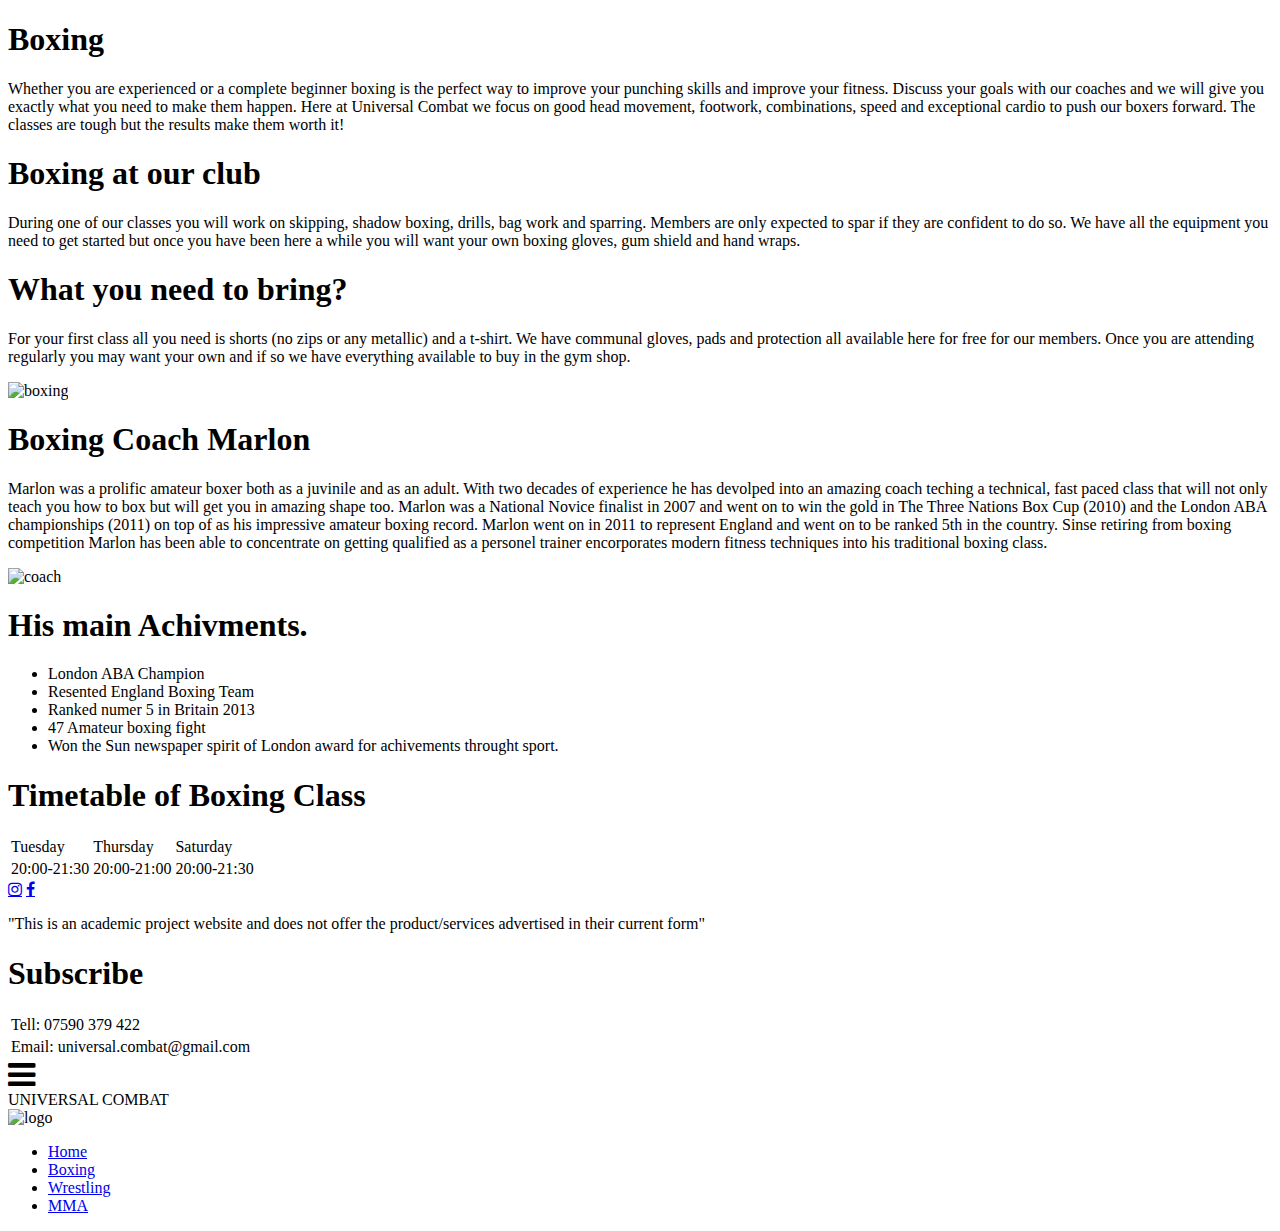
==== boxing.html @ 98cf2fdf "Add files via upload" ====
<!DOCTYPE html>

<html xmlns="http://www.w3.org/1999/xhtml" xml:lang="en" lang="en">


<head>
	
	<meta charset="UTF-8">
	
    <meta name="viewport" content="width=device-width, initial-scale=1.0">
    <meta http-equiv="X-UA-Compatible" content="ie=edge">
    <title>Assessment Template</title>
    <!-- Bootstrap Core CSS don’t modify this link -->
    <link href="css/bootstrap.min.css" rel="stylesheet">
    <!-- Custom CSS don’t modify this link-->
    <link href="css/YourStyle.css" rel="stylesheet">
    <link rel="stylesheet" href="https://maxcdn.bootstrapcdn.com/font-awesome/4.7.0/css/font-awesome.min.css">
      <script src="https://code.jquery.com/jquery-3.3.1.js"></script>
</head>


<body>

<div class="topnavbarr">
</div>	


<h1 class="wrestling">Boxing</h1>
<p class="aboutboxing">Whether you are experienced or a complete beginner boxing is the perfect way to improve your punching skills and improve your fitness. Discuss your goals with our coaches and we will give you exactly what you need to make them happen. Here at Universal Combat we focus on good head movement, footwork, combinations, speed and exceptional cardio to push our boxers forward. The classes are tough but the results make them worth it!</p>


<h1 class="boxingattheclub">Boxing at our club</h1>
<p class="boxingattheclub2">During one of our classes you will work on skipping, shadow boxing, drills, bag work and sparring. Members are only expected to spar if they are confident to do so. We have all the equipment you need to get started but once you have been here a while you will want your own boxing gloves, gum shield and hand wraps.</p>


<h1 class="needtobring">What you need to bring?</h1>

<p class="needtobring2">For your first class all you need is shorts (no zips or any metallic) and a t-shirt. We have communal gloves, pads and protection all available here for free for our members. Once you are attending regularly you may want your own and if so we have everything available to buy in the gym shop.</p>

<img src="images/boxing1.jpg" alt="boxing" class="boxing1">	
	
	<h1 class="ourboxingcoach">Boxing Coach Marlon</h1>
	<p class="coach2">Marlon was a prolific amateur boxer both as a juvinile and as an adult. With two decades of experience he has devolped into an amazing coach teching a technical, fast paced class that will not only teach you how to box but will get you in amazing shape too.
Marlon was a National Novice finalist in 2007  and went on to win the gold  in The Three Nations Box Cup (2010) and the London ABA championships (2011) on top of as his impressive amateur boxing record. Marlon went on in 2011 to represent England and went on to be ranked 5th in the country.
Sinse retiring from boxing competition Marlon has been able to concentrate on getting qualified as a personel trainer encorporates modern fitness techniques into his traditional boxing class.</p>

<img src="images/coachpic.png" alt="coach" class="coachpicc">	
<h1 class="achivements234">His main Achivments.</h1>	

<ul class="achivements23">
  <li>London ABA Champion</li>
  <li>Resented England Boxing Team</li>
  <li>Ranked numer 5 in Britain 2013</li>
  <li>47 Amateur boxing fight</li>
  <li>Won the Sun newspaper spirit of London award for achivements throught sport.</li>
</ul> 	


<h1 class="timetable166">Timetable of Boxing Class</h1>	

<table class="timetable12">
  <tr>
    <td>Tuesday</td>
    <td>Thursday</td>
    <td>Saturday</td>
  </tr>
   <tr>
    <td>20:00-21:30</td>
    <td>20:00-21:00</td>
    <td>20:00-21:30</td>
  </tr>
</table>

<div class="bottombarrrr">
<a href="https://www.instagram.com/unicombat/" class="fa fa-instagram"></a>
<a href="https://m.facebook.com/uni.combat.3" class="fa fa-facebook"></a>
</div>

<p class="academicwebsiteee">"This is an academic project website and does not offer the product/services advertised in their current form"</p>	
	
	<h1 class="subscribee">Subscribe</h1>
	<table class="bottomtableee">
  <tr>
    <td>Tell: 07590 379 422</td>
  </tr>
  <tr>
    <td>Email: universal.combat@gmail.com</td>
  </tr>

</table>
	<div class="wrapper">
            <header>
                  <nav>
                        <div class="menu-icon">
                              <i class="fa fa-bars fa-2x"></i>
                        </div>
                        <div class="logo">
                              UNIVERSAL COMBAT
                        </div>
	<img src="images/logoo.png" alt="logo" class="logoo">
	
                        <div class="menu">
                              <ul>
                                   <li><a href="index.html" class="iop">Home</a></li>
                                    <li><a href="boxing.html" class="iop">Boxing</a></li>
                                    <li><a href="wrestling.html" class="iop">Wrestling</a></li>
                                    <li><a href="MMA.html" class="iop">MMA</a></li>
                                   
                              </ul>
                        </div>
                  </nav>

            </header>

     
      </div>



      <script>

      // Menu-toggle button

      $(document).ready(function() {
            $(".menu-icon").on("click", function() {
                  $("nav ul").toggleClass("showing");
            });
      });

      // Scrolling Effect

      $(window).on("scroll", function() {
            if($(window).scrollTop()) {
                  $('nav').addClass('black');
            }

            else {
                  $('nav').removeClass('black');
            }
      })


      </script>


    <!-- jQuery -->
    <script src="js/jquery.js"></script>

    <!-- Bootstrap Core JavaScript -->
    <script src="js/bootstrap.min.js"></script>


</body>
</html>
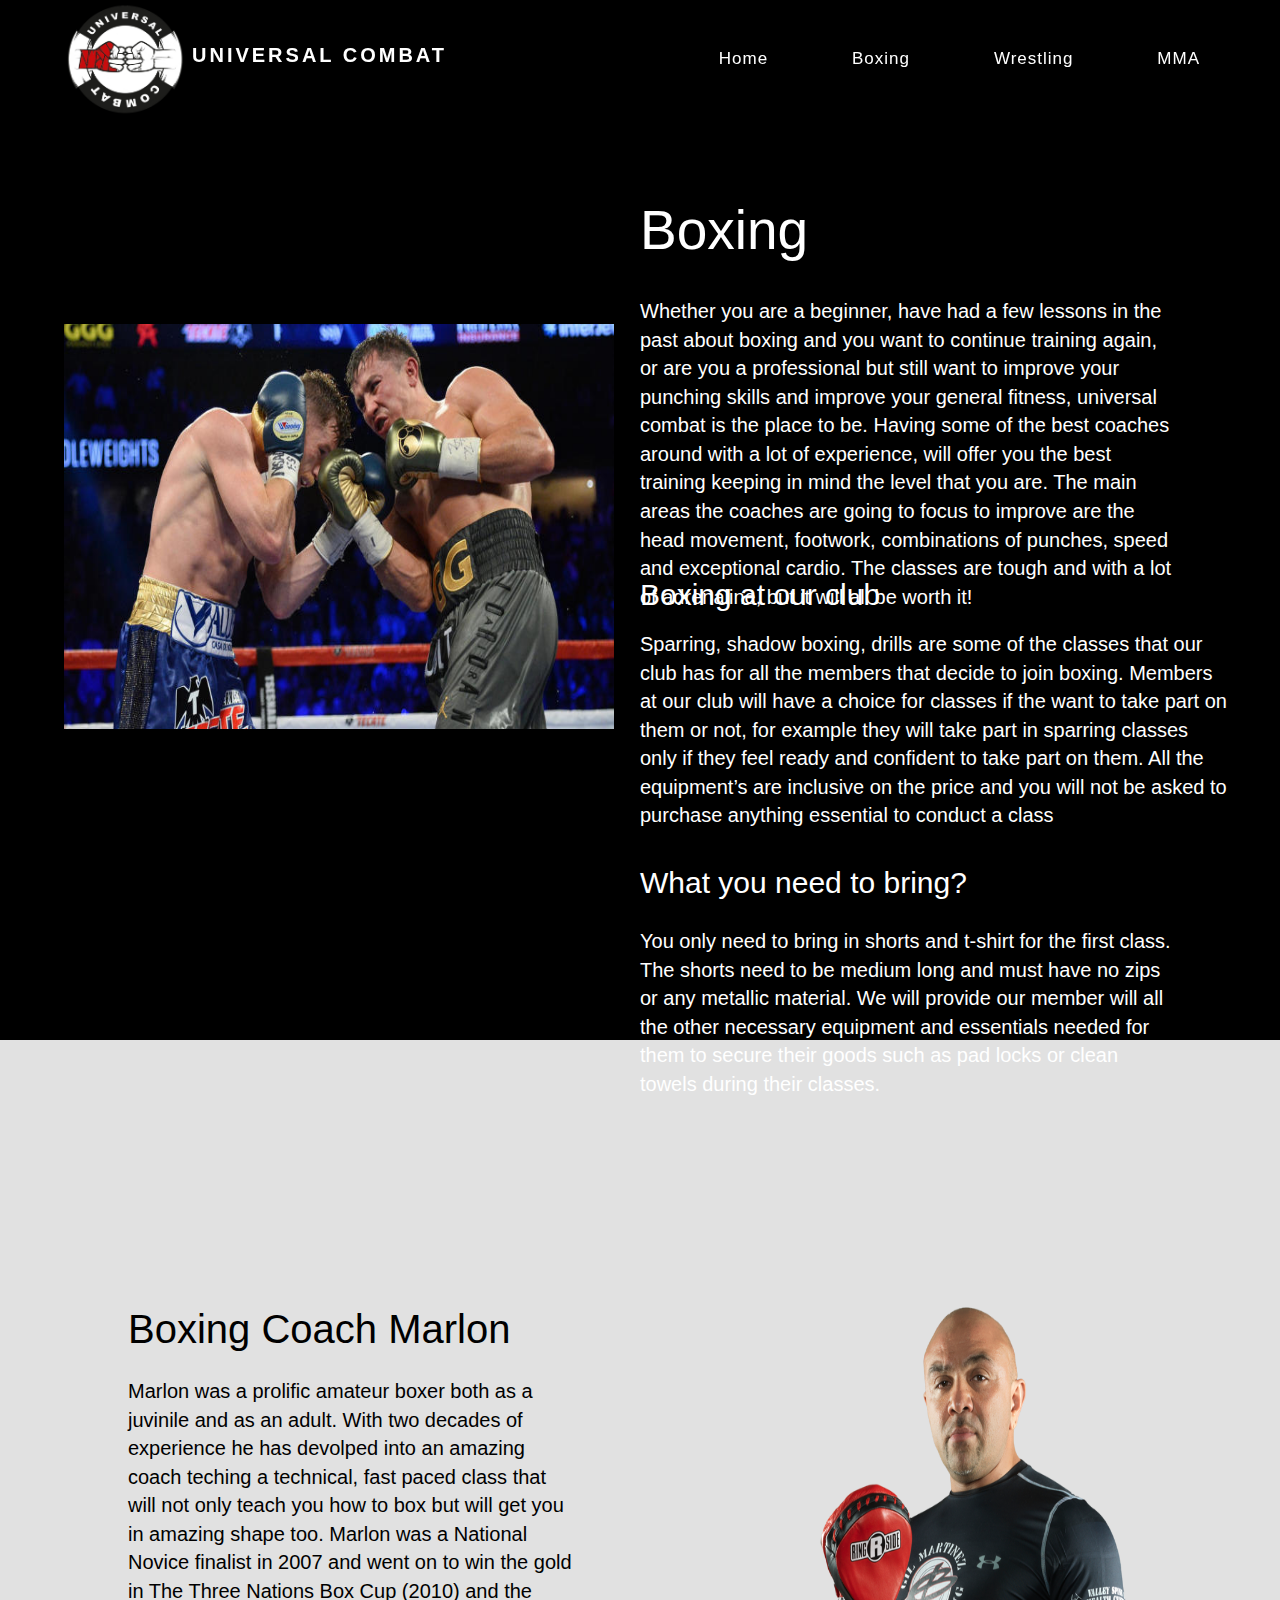
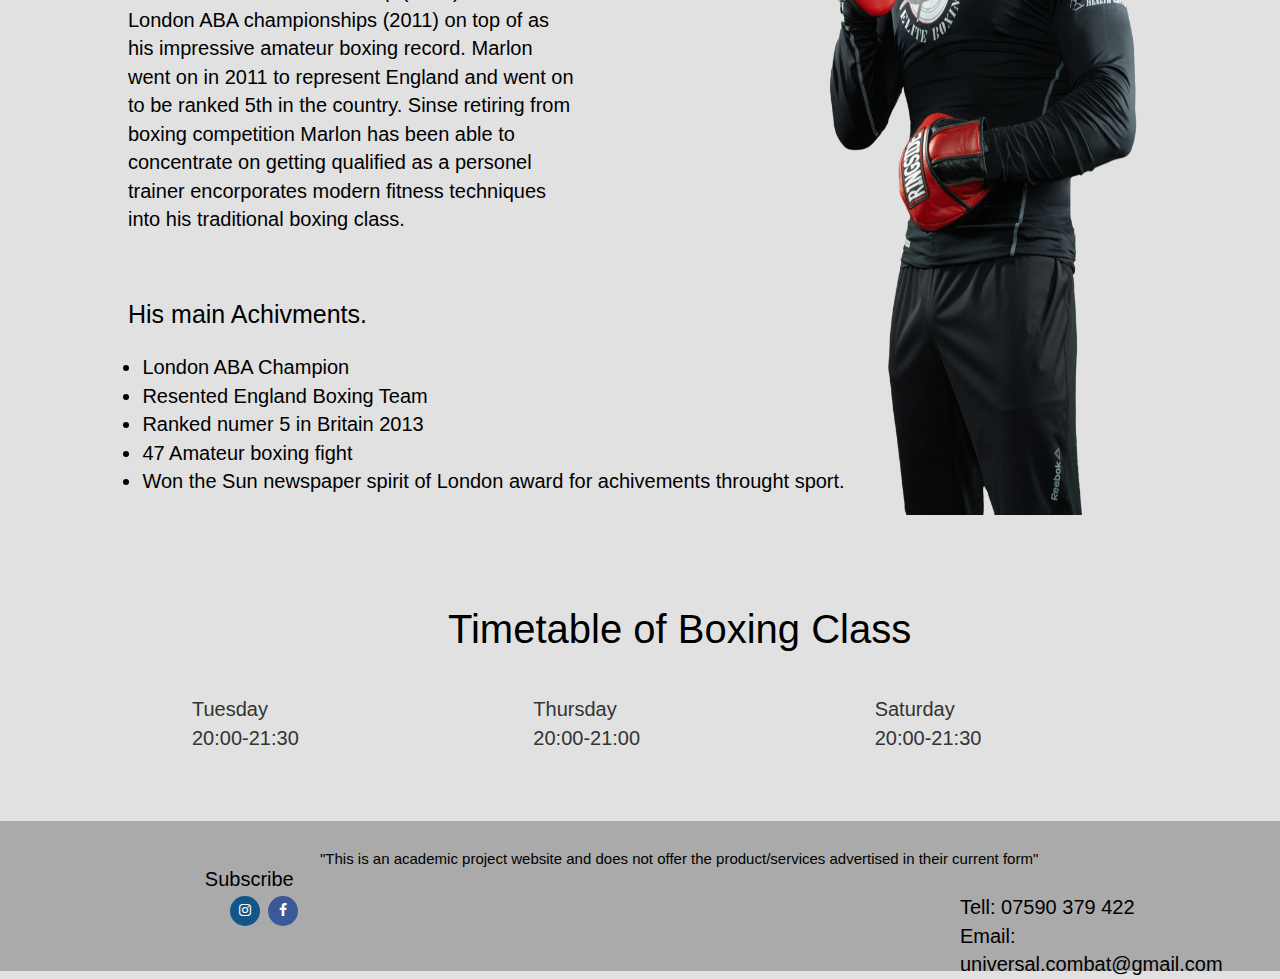
==== commit 60ee3aee: "Add files via upload" ====
--- a/boxing.html
+++ b/boxing.html
@@ -26,16 +26,16 @@
 
 
 <h1 class="wrestling">Boxing</h1>
-<p class="aboutboxing">Whether you are experienced or a complete beginner boxing is the perfect way to improve your punching skills and improve your fitness. Discuss your goals with our coaches and we will give you exactly what you need to make them happen. Here at Universal Combat we focus on good head movement, footwork, combinations, speed and exceptional cardio to push our boxers forward. The classes are tough but the results make them worth it!</p>
+<p class="aboutboxing">Whether you are a beginner, have had a few lessons in the past about boxing and you want to continue training again, or are you a professional but still want to improve your punching skills and improve your general fitness, universal combat is the place to be. Having some of the best coaches around with a lot of experience, will offer you the best training keeping in mind the level that you are. The main areas the coaches are going to focus to improve are the head movement, footwork, combinations of punches, speed and exceptional cardio. The classes are tough and with a lot of adrenaline, but it will all be worth it!</p>
 
 
 <h1 class="boxingattheclub">Boxing at our club</h1>
-<p class="boxingattheclub2">During one of our classes you will work on skipping, shadow boxing, drills, bag work and sparring. Members are only expected to spar if they are confident to do so. We have all the equipment you need to get started but once you have been here a while you will want your own boxing gloves, gum shield and hand wraps.</p>
+<p class="boxingattheclub2">Sparring, shadow boxing, drills are some of the classes that our club has for all the members that decide to join boxing. Members at our club will have a choice for classes if the want to take part on them or not, for example they will take part in sparring classes only if they feel ready and confident to take part on them. All the equipment’s are inclusive on the price and you will not be asked to purchase anything essential to conduct a class</p>
 
 
 <h1 class="needtobring">What you need to bring?</h1>
 
-<p class="needtobring2">For your first class all you need is shorts (no zips or any metallic) and a t-shirt. We have communal gloves, pads and protection all available here for free for our members. Once you are attending regularly you may want your own and if so we have everything available to buy in the gym shop.</p>
+<p class="needtobring2"> You only need to bring in shorts and t-shirt for the first class. The shorts need to be medium long and must have no zips or any metallic material. We will provide our member will all the other necessary equipment and essentials needed for them to secure their goods such as pad locks or clean towels during their classes. </p>
 
 <img src="images/boxing1.jpg" alt="boxing" class="boxing1">	
 	
--- a/css/YourStyle.css
+++ b/css/YourStyle.css
@@ -0,0 +1,1050 @@
+
+/*Body */ 
+body {
+      font-family: "Helvetica Neue",sans-serif;
+      font-weight: lighter;
+      margin: 0;
+      padding: 0;
+      width: 100%;
+background-color: #e1e1e1;
+}
+
+/*Top navigation bar */ 
+nav {
+      position: fixed;
+      top: 0px;
+      width: 100%;
+     
+}
+
+/*Logo name "Universal combat" in the navigation bar*/ 
+.logo {
+      line-height: 60px;
+      position: fixed;
+      float: left;
+      margin: 25px 6px;
+      margin-left: 15%;
+      color: #fff;
+      font-weight: bold;
+      font-size: 20px;
+      letter-spacing: 3px;
+}
+
+
+/*Control over links in the top navigation bar*/
+nav ul {
+      line-height: 85px;
+      list-style: none;
+      background: rgba(0, 0, 0, 0);
+      overflow: hidden;
+      color: #fff;
+      padding: 0;
+      text-align: right;
+      margin: 0;
+      padding-right: 40px;
+      transition: 1s;
+}
+ 
+ 
+/*Background color for top navigation bar when scrolled down*/ 
+nav.black ul {    
+      background: #000;
+}
+
+/*Control over links in the top navigation bar*/ 
+nav ul li { 
+      display: inline-block;
+      padding: 16px 40px;;
+}
+ 
+/*Color and font-size of the links in the top navigation bar*/ 
+nav ul li a {
+      color: #fff;
+      font-size: 16px;
+}
+
+/*Control over links in the top navigation bar*/ 
+.menu-icon {
+      display: none;
+}
+ 
+
+/* Samll logo of the club at the top*/
+.logoo{
+position: absolute;
+width: 122px;
+height: 100%;
+top: 0%;
+left: 5%;
+}
+
+/*Main video in the home page*/
+#myVideo {
+ position: absolute;
+    right: 0%;
+    top: -58px;
+    left: 0;
+    bottom: 0px;
+    width: 100%; 
+    height: 111%;
+}
+
+/*"About us" heading*/
+.aboutus{
+position: absolute;
+top: 115%;
+bottom: 200px;
+left: 10%;
+color: black;
+font-size: 50px;
+
+}
+
+
+/*Big logo under the about heading*/
+.logooo{
+position: absolute;
+width: 22%;
+height: 36%;
+top: 128%;
+left: 6%;
+}
+
+
+.iop{
+font-size: 17px;
+letter-spacing: 1px;
+
+}
+
+
+.aboutuss{
+position: absolute;
+top: 120%;
+left: 33%;
+right: 10%;
+font-size: 20px;
+ font-family: Arial;
+
+
+}
+
+/*Wrestling area heading*/
+.wrestlinggg{
+position: absolute;
+top: 178%;
+bottom: 200px;
+left: 10%;
+color: black;
+font-size: 50px;
+
+}
+
+
+/*Picture of wrestling facilities*/
+.wrestlingg{
+position: absolute; 
+width: 40%;
+height: 40%;
+top: 191%;
+left: 10%;
+border-radius: 5px;
+}
+
+
+
+/*Boxing area heading*/
+.boxing{
+position: absolute; 
+width: 40%;
+height: 40%;
+top: 191%;
+left: 55%;
+border-radius: 5px;
+}
+
+/*Picture of Boxing facilities*/
+.boxingarea{
+position: absolute;
+top: 178%;
+bottom: 200px;
+left: 55%;
+color: black;
+font-size: 50px;
+
+}
+
+
+/*MMA area heading*/
+.mmaarea{
+position: absolute;
+top: 240%;
+bottom: 200px;
+left: 40%;
+color: black;
+font-size: 50px;
+
+}
+
+/*Picture of MMA facilities*/
+.mmaa{
+position: absolute; 
+width: 40%;
+height: 40%;
+top: 252%;
+left: 30%;
+border-radius: 5px;
+}
+
+/*Brazilian Jiu Jitsu area heading*/
+.brazilianarea{
+position: absolute;
+top: 240%;
+bottom: 200px;
+left: 10%;
+color: black;
+font-size: 50px;
+
+}
+
+/*Picture of Brazilian Jiu Jitsu facilities*/
+.brazilian{
+position: absolute; 
+width: 40%;
+height: 40%;
+top: 252%;
+left: 10%;
+border-radius: 5px;
+}
+
+
+/*Prices heading*/
+.prices{
+position: absolute;
+top: 310%;
+bottom: 200px;
+left: 10%;
+color: black;
+font-size: 50px;
+
+}
+
+/*Table of club prices*/
+.pricess{
+position: absolute;
+font-size: 20px;
+    top: 325%;
+    left: 10%;
+    width: 70%;
+    height: 20%;
+ font-family: Arial;
+}
+
+/*Joining fees paragraphs*/
+.joining{
+position: absolute;
+font-size: 20px;
+    top: 350%;
+    left: 10%;
+    width: 70%;
+    height: 20%;
+ font-family: Arial;
+ 
+}
+
+/*Info about Insurance  paragramps */
+.insurance{
+position: absolute;
+font-size: 20px;
+    top: 357%;
+    left: 10%;
+    width: 70%;
+    height: 20%;
+ font-family: Arial;
+ 
+}
+
+
+/*Promotions heading*/
+.promotions{
+position: absolute;
+top: 375%;
+bottom: 200px;
+left: 10%;
+color: black;
+font-size: 50px;
+
+}
+
+
+
+/*"20% STUDENT DISCOUNT" paragraphs*/
+.student{
+position: absolute;
+top: 387%;
+bottom: 200px;
+left: 10%;
+color: black;
+font-size: 20px;
+ font-family: Arial;
+}
+
+/*"FREE 2 TRIAL SESSIONS" paragraps*/
+.free{
+position: absolute;
+top: 392%;
+bottom: 200px;
+left: 10%;
+color: black;
+font-size: 20px;
+ font-family: Arial;
+}
+
+/*Location heading*/
+.location{
+position: absolute;
+top: 409%;
+bottom: 200px;
+left: 10%;
+color: black;
+font-size: 50px;
+}
+
+/*Google Maps location*/
+.locationn{
+position: absolute;
+top: 500%;
+left: 0%;
+top: 424%;
+
+}
+/*The address*/
+.locationnn{
+position: absolute;
+top: 500%;
+bottom: 200px;
+left: 10%;
+color: black;
+font-size: 20px;
+ font-family: Arial;
+}
+
+/*Contact details table*/
+.contact{
+position: absolute;
+top: 530%;
+bottom: 200px;
+left: 10%;
+color: black;
+font-size: 20px;
+ font-family: Arial;
+ 
+}
+
+/*Contact heading*/
+.contactt{
+position: absolute;
+top: 515%;
+bottom: 200px;
+left: 10%;
+color: black;
+font-size: 50px;
+
+}
+
+
+
+/*Bottom grey bar*/
+.bottombar{
+overflow: hidden;
+  background-color: #aaaaaa;
+  position: absolute;
+  top: 550%;
+  width: 1425px;
+  left: 0%;
+  height: 150px;
+ border-radius: 0px; 
+}
+
+
+/*Subscribe heading in the bottom bar*/
+.followus{
+position: absolute;
+top: 553%;
+bottom: 200px;
+left: 16%;
+color: black;
+font-size: 20px;
+
+}
+
+
+/*Contact details in the bottom bar*/
+.bottomtable{
+position: absolute;
+top: 557%;
+bottom: 200px;
+left: 75%;
+color: black;
+font-size: 20px;
+ font-family: Arial;
+}
+
+
+
+
+/*Control over of social media buttons*/
+.fa {
+  padding: 7px;
+  width: 30px;
+  height: 30px;
+  text-align: center;
+  text-decoration: none;
+  margin: 75px 2px;
+  position: relative; 
+  left: 16%;
+border-radius: 50%;
+
+}
+
+
+/*Opacity of social media buttons when clicking*/
+.fa:hover {
+    opacity: 0.7;
+
+}
+
+/*Facebook logo color changer*/
+.fa-facebook {
+  background: #3B5998;
+  color: white;
+}
+
+/*Instagram logo color changer*/
+.fa-instagram {
+  background: #125688;
+  color: white;
+
+}
+
+/*Must be included "Academic Project Website paragraph" in the bottom bar */
+.academicwebsite{
+position: absolute;
+top: 552%;
+left:25%;
+font-size: 15px;
+color: black;
+font-family: Arial;
+}
+
+
+
+
+/*Top Black bar*/
+.topnavbarr{
+overflow: hidden;
+  background-color: black;
+  position: absolute;
+  top: 0%;
+  width: 1425px;
+  left: 0%;
+  right: 0%;
+  height: 1040px;
+ border-radius: 0px; 
+}
+
+/*Boxing heading at the top*/
+.wrestling{
+position: absolute;
+font-size: 55px;
+top: 20%;
+left: 50%;
+font-family: Arial;
+color: white;
+}
+
+/* About Boxing paragrapht at the top */
+.aboutboxing{ 
+position: absolute;
+top: 33%;
+bottom: 200px;
+left: 50%;
+right: 8%;
+color: black;
+font-size: 20px;
+ font-family: Arial;
+color: white;
+}
+
+
+/*Boxing picture at the top*/
+.boxing1{
+position: absolute;
+width: 43%;
+height: 45%;
+top: 36%;
+left: 5%;
+right: 0%;
+}
+
+/*Boxing at our club heading*/
+.boxingattheclub{
+position: absolute;
+font-size: 30px;
+top: 62%;
+left: 50%;
+font-family: Arial;
+color: white;
+}
+
+/*Boxing at our club  paragraph*/
+.boxingattheclub2{
+position: absolute;
+font-size: 20px;
+top: 70%;
+left: 50%;
+right: 50px;
+font-family: Arial;
+color: white;
+}
+
+/*What need to bring? heading*/
+.needtobring{
+position: absolute;
+font-size: 30px;
+top: 94%;
+left: 50%;
+font-family: Arial;
+color: white;
+}
+
+/*What need to bring? paragraphs*/
+.needtobring2{
+position: absolute;
+font-size: 20px;
+top: 103%;
+left: 50%;
+right: 8%;
+font-family: Arial;
+color: white;
+}
+
+
+/*Boxing Coach Marlon heading*/
+.ourboxingcoach{
+position: absolute;
+font-size: 40px;
+top: 143%;
+left: 10%;
+font-family: Arial;
+color: black;
+}
+
+
+/*About Coach paragraph*/
+.coach2{
+position: absolute;
+font-size: 20px;
+top: 153%;
+left: 10%;
+right: 55%;
+font-family: Arial;
+color: black;
+}
+
+
+
+
+/*Maralon coach picture at the top*/
+.coachpicc{
+position: absolute;
+width: 30%;
+height: 95%;
+top: 140%;
+left: 60%;
+}
+
+/*Coach Achivements heading*/
+.achivements234{
+position: absolute;
+font-size: 25px;
+top: 209%;
+left: 10%;
+font-family: Arial;
+color: black;
+}
+
+/*Coach Achivement Lists*/
+.achivements23{
+position: absolute;
+font-size: 20px;
+top: 217%;
+left: 8%;
+right: 20%;
+font-family: Arial;
+color: black;
+}
+
+
+/*Timetable of Boxing class heading*/
+.timetable166{
+position: absolute;
+font-size: 40px;
+top: 243%;
+left: 35%;
+right: 0%;
+font-family: Arial;
+color: black;
+}
+
+/*Timetable of Boxing class table */
+.timetable12{
+position: absolute;
+top: 255%;
+font-size: 20px;
+left: 20%;
+right: 0px;
+width: 80%;
+font-family: Arial;
+}
+
+/*Must be included "Academic Project Website paragraph" in the bottom bar */
+.academicwebsiteee{
+position: absolute;
+top: 272%;
+left:25%;
+font-size: 15px;
+color: black;
+font-family: Arial;
+}
+
+/*Subscribe heading in the bottom bar*/
+.subscribee{
+position: absolute;
+top: 272%;
+bottom: 200px;
+left: 16%;
+color: black;
+font-size: 20px;
+
+}
+
+
+/*Contact detail in the bottom bar*/
+.bottomtableee{
+position: absolute;
+top: 277%;
+bottom: 200px;
+left: 75%;
+color: black;
+font-size: 20px;
+ font-family: Arial;
+}
+
+
+
+
+/*Bottom bar*/
+.bottombarrrr{
+overflow: hidden;
+  background-color: #aaaaaa;
+  position: absolute;
+  top: 269%;
+  width: 1425px;
+  left: 0%;
+  height: 150px;
+ border-radius: 0px; 
+}
+
+
+
+
+/*Top Black bar*/
+.topnavbarr{
+overflow: hidden;
+  background-color: black;
+  position: absolute;
+  top: 0%;
+  width: 1425px;
+  left: 0%;
+  height: 890px;
+ border-radius: 0px; 
+}
+
+
+
+
+
+
+/*Wrestling heading at the top*/
+.wrestling{
+position: absolute;
+font-size: 55px;
+top: 20%;
+left: 50%;
+font-family: Arial;
+color: white;
+}
+
+
+
+/* About wrestling paragrapht at the top */
+.aboutwrestling{ 
+position: absolute;
+top: 33%;
+bottom: 200px;
+left: 50%;
+right: 8%;
+color: black;
+font-size: 20px;
+ font-family: Arial;
+color: white;
+}
+
+/* wrestling picture at the top*/
+.wrestlingpic{
+position: absolute;
+width: 40%;
+height: 51%;
+top: 36%;
+left: 5%;
+}
+
+/*What need to bring? heading*/
+.needtobring{
+position: absolute;
+font-size: 30px;
+top: 94%;
+left: 50%;
+font-family: Arial;
+color: white;
+}
+
+/*What need to bring? paragraphs*/
+.needtobring2{
+position: absolute;
+font-size: 20px;
+top: 103%;
+left: 50%;
+right: 2%;
+font-family: Arial;
+color: white;
+}
+
+
+/*Coach Alex heading*/
+.ourcoach{
+position: absolute;
+font-size: 40px;
+top: 140%;
+left: 10%;
+font-family: Arial;
+color: black;
+}
+
+
+
+/*Our coach picture*/
+.coach1{
+position: absolute;
+width: 45%;
+height: 61%;
+top: 150%;
+left: 50%;
+}
+
+
+/*About Coach paragraph*/
+.coach2{
+position: absolute;
+font-size: 20px;
+top: 142%;
+left: 10%;
+right: 55%;
+font-family: Arial;
+color: black;
+}
+
+/*Coach Achivements heading*/
+.achivements{
+position: absolute;
+font-size: 25px;
+top: 178%;
+left: 10%;
+font-family: Arial;
+color: black;
+}
+
+/*Coach Achivement Lists*/
+.achivements2{
+position: absolute;
+font-size: 20px;
+top: 186%;
+left: 8%;
+right: 20%;
+font-family: Arial;
+color: black;
+}
+
+
+/*Timetable of Wrestling class heading*/
+.timetable{
+position: absolute;
+font-size: 40px;
+top: 220%;
+left: 30%;
+font-family: Arial;
+color: black;
+}
+
+/*Timetable of Wrestling class table */
+.timetable1{
+position: absolute;
+top: 234%;
+font-size: 20px;
+left: 17%;
+right: 0px;
+width: 80%;
+font-family: Arial;
+
+}
+
+/*Bottom bar*/
+.bottombarrr{
+overflow: hidden;
+  background-color: #aaaaaa;
+  position: absolute;
+  top: 250%;
+  width: 1425px;
+  left: 0%;
+  height: 150px;
+ border-radius: 0px; 
+}
+/*Must be included "Academic Project Website paragraph" in the bottom bar */
+.academicwebsitee{
+position: absolute;
+top: 252%;
+left:25%;
+font-size: 15px;
+color: black;
+font-family: Arial;
+}
+
+/*Subscribe heading in the bottom bar*/
+.subscribe{
+position: absolute;
+top: 253%;
+bottom: 200px;
+left: 16%;
+color: black;
+font-size: 20px;
+
+}
+
+
+/*Contact detail in the bottom bar*/
+.bottomtablee{
+position: absolute;
+top: 257%;
+bottom: 200px;
+left: 75%;
+color: black;
+font-size: 20px;
+ font-family: Arial;
+}
+
+
+/*Top Black bar*/
+.topnavbarr{
+overflow: hidden;
+  background-color: black;
+  position: absolute;
+  top: 0%;
+  width: 1425px;
+  left: 0%;
+  right: 0%;
+  height: 1040px;
+ border-radius: 0px; 
+}
+
+
+/*MMA picture at the top*/
+.mma1{
+position: absolute;
+width: 43%;
+height: 55%;
+top: 36%;
+left: 5%;
+right: 0%;
+}
+
+/*MMA at our club heading*/
+.boxingattheclub{
+position: absolute;
+font-size: 30px;
+top: 62%;
+left: 50%;
+font-family: Arial;
+color: white;
+}
+
+/*MMA at our club  paragraph*/
+.boxingattheclub2{
+position: absolute;
+font-size: 20px;
+top: 70%;
+left: 50%;
+right: 50px;
+font-family: Arial;
+color: white;
+}
+
+/*What need to bring? heading*/
+.needtobring{
+position: absolute;
+font-size: 30px;
+top: 94%;
+left: 50%;
+font-family: Arial;
+color: white;
+}
+
+/*What need to bring? paragraphs*/
+.needtobring2{
+position: absolute;
+font-size: 20px;
+top: 103%;
+left: 50%;
+right: 8%;
+font-family: Arial;
+color: white;
+}
+
+
+/*MMA Coach Stuart heading*/
+.ourboxingcoach{
+position: absolute;
+font-size: 40px;
+top: 143%;
+left: 10%;
+font-family: Arial;
+color: black;
+}
+
+
+/*About Coach paragraph*/
+.coach2{
+position: absolute;
+font-size: 20px;
+top: 153%;
+left: 10%;
+right: 55%;
+font-family: Arial;
+color: black;
+}
+
+
+
+
+/*Stuart coach picture at the top*/
+.boxing12{
+position: absolute;
+width: 35%;
+height: 75%;
+top: 155%;
+left: 60%;
+}
+
+/*Coach Achivements heading*/
+.achivements234{
+position: absolute;
+font-size: 25px;
+top: 209%;
+left: 10%;
+font-family: Arial;
+color: black;
+}
+
+/*Coach Achivement Lists*/
+.achivements23{
+position: absolute;
+font-size: 20px;
+top: 217%;
+left: 8%;
+right: 20%;
+font-family: Arial;
+color: black;
+}
+
+
+/*Timetable of MMA class heading*/
+.timetable166{
+position: absolute;
+font-size: 40px;
+top: 243%;
+left: 35%;
+right: 0%;
+font-family: Arial;
+color: black;
+}
+
+/*Timetable of MMA class table */
+.timetable12{
+position: absolute;
+top: 255%;
+font-size: 20px;
+left: 15%;
+right: 0px;
+width: 80%;
+font-family: Arial;
+}
+
+/*Must be included "Academic Project Website paragraph" in the bottom bar */
+.academicwebsiteee{
+position: absolute;
+top: 272%;
+left:25%;
+font-size: 15px;
+color: black;
+font-family: Arial;
+}
+
+/*Subscribe heading in the bottom bar*/
+.subscribee{
+position: absolute;
+top: 272%;
+bottom: 200px;
+left: 16%;
+color: black;
+font-size: 20px;
+
+}
+
+
+/*Contact detail in the bottom bar*/
+.bottomtableeee{
+position: absolute;
+top: 277%;
+bottom: 200px;
+left: 75%;
+color: black;
+font-size: 20px;
+ font-family: Arial;
+}
+
+
+
+
+/*Bottom bar*/
+.bottombarrrr{
+overflow: hidden;
+  background-color: #aaaaaa;
+  position: absolute;
+  top: 269%;
+  width: 1425px;
+  left: 0%;
+  height: 150px;
+ border-radius: 0px; 
+}
+
+
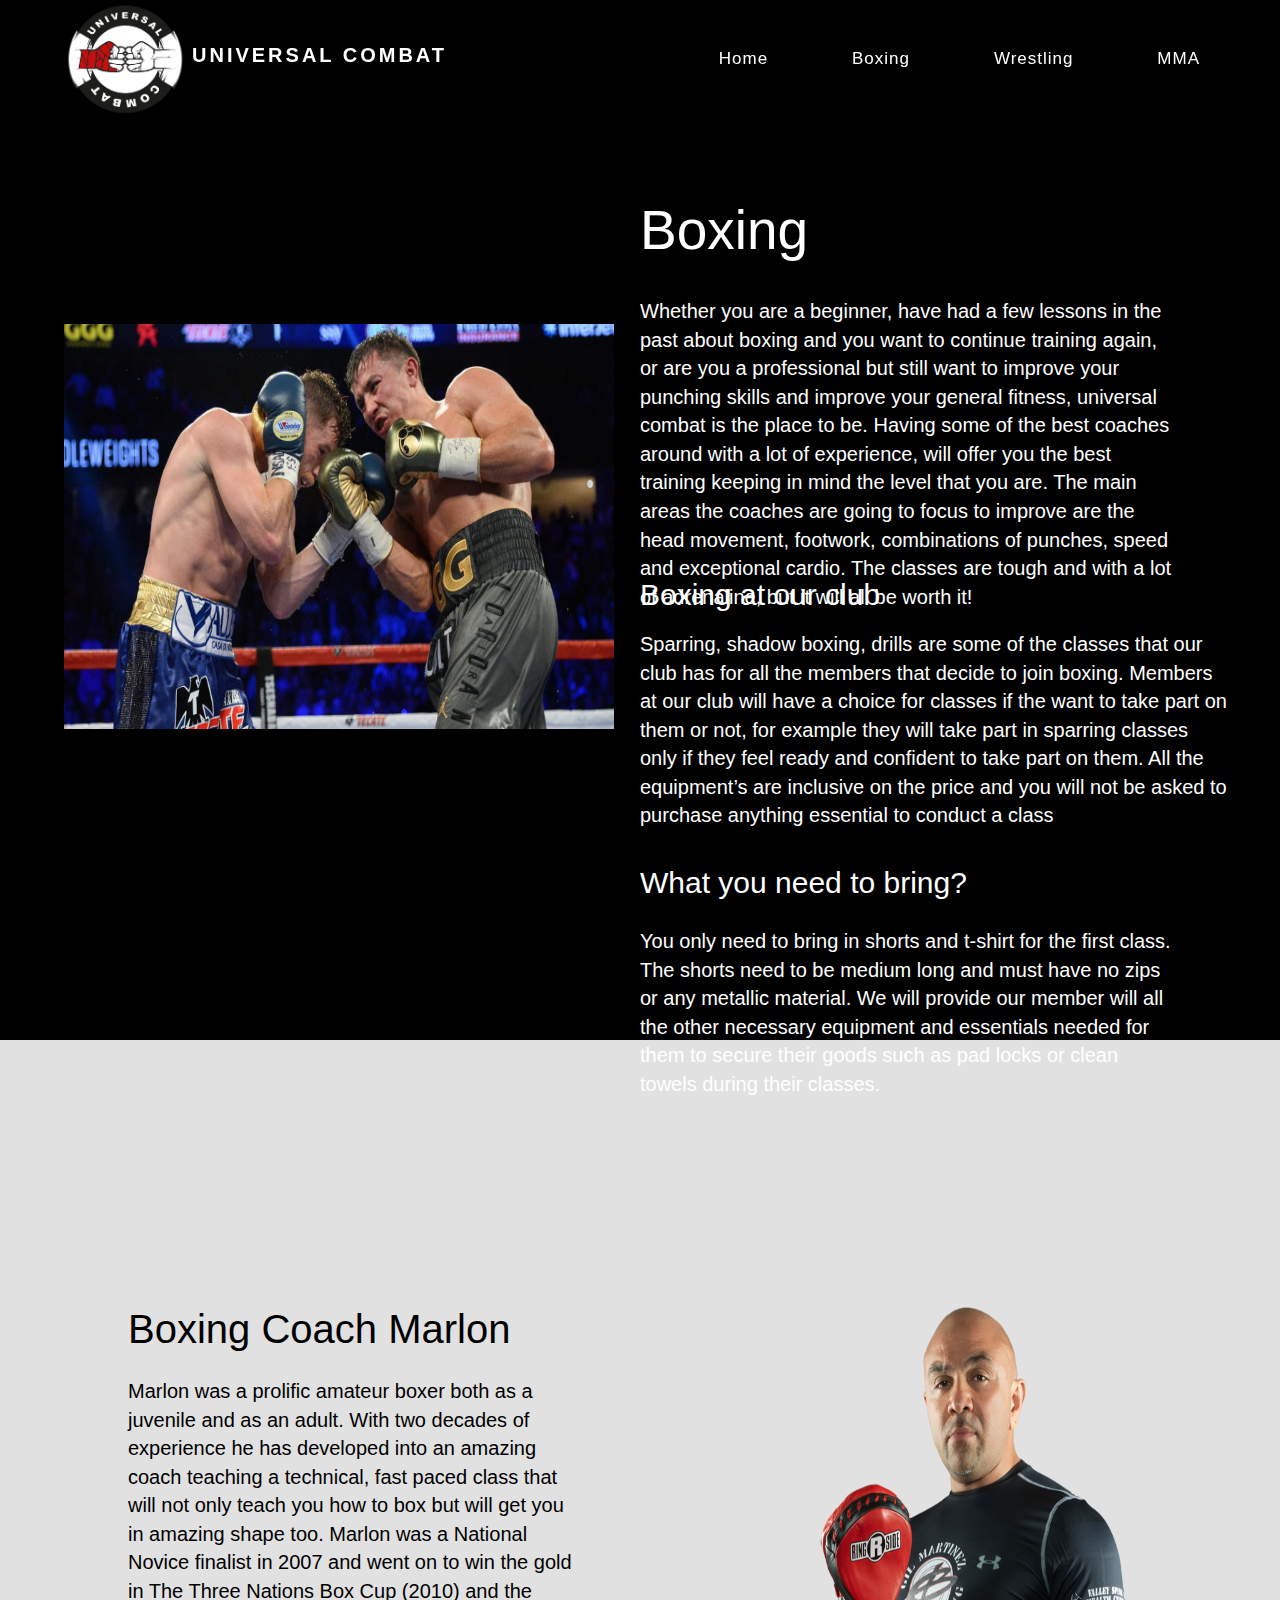
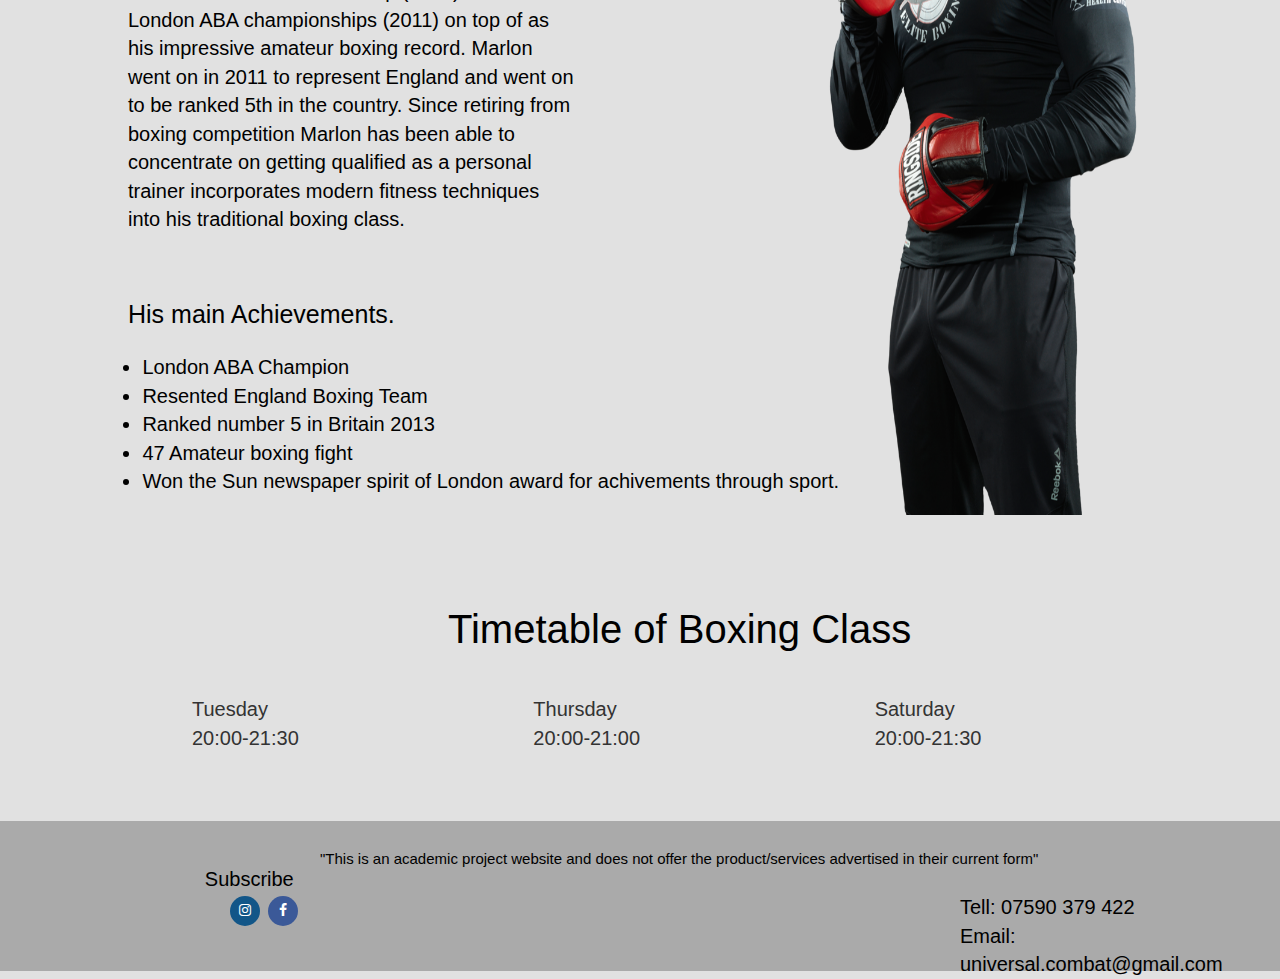
==== commit e5a6d360: "Add files via upload" ====
--- a/boxing.html
+++ b/boxing.html
@@ -40,19 +40,19 @@
 <img src="images/boxing1.jpg" alt="boxing" class="boxing1">	
 	
 	<h1 class="ourboxingcoach">Boxing Coach Marlon</h1>
-	<p class="coach2">Marlon was a prolific amateur boxer both as a juvinile and as an adult. With two decades of experience he has devolped into an amazing coach teching a technical, fast paced class that will not only teach you how to box but will get you in amazing shape too.
+	<p class="coach2">Marlon was a prolific amateur boxer both as a juvenile and as an adult. With two decades of experience he has developed into an amazing coach teaching a technical, fast paced class that will not only teach you how to box but will get you in amazing shape too.
 Marlon was a National Novice finalist in 2007  and went on to win the gold  in The Three Nations Box Cup (2010) and the London ABA championships (2011) on top of as his impressive amateur boxing record. Marlon went on in 2011 to represent England and went on to be ranked 5th in the country.
-Sinse retiring from boxing competition Marlon has been able to concentrate on getting qualified as a personel trainer encorporates modern fitness techniques into his traditional boxing class.</p>
+Since retiring from boxing competition Marlon has been able to concentrate on getting qualified as a personal trainer incorporates modern fitness techniques into his traditional boxing class.</p>
 
 <img src="images/coachpic.png" alt="coach" class="coachpicc">	
-<h1 class="achivements234">His main Achivments.</h1>	
+<h1 class="achivements234">His main Achievements.</h1>	
 
 <ul class="achivements23">
   <li>London ABA Champion</li>
   <li>Resented England Boxing Team</li>
-  <li>Ranked numer 5 in Britain 2013</li>
+  <li>Ranked number 5 in Britain 2013</li>
   <li>47 Amateur boxing fight</li>
-  <li>Won the Sun newspaper spirit of London award for achivements throught sport.</li>
+  <li>Won the Sun newspaper spirit of London award for achivements through sport.</li>
 </ul> 	
 
 
